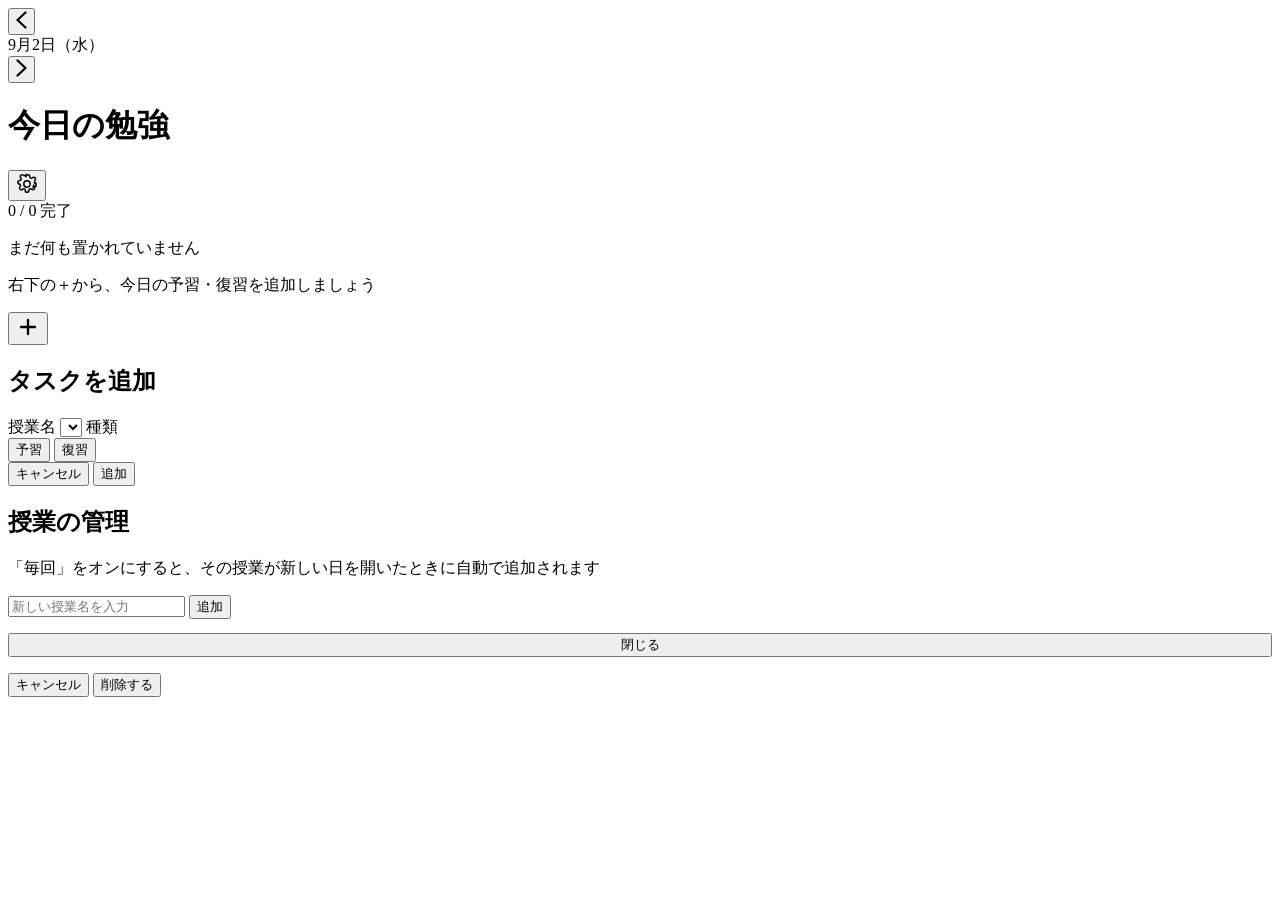
==== index.html @ 7f04d15c "Rename index 6.html to index.html" ====
<!DOCTYPE html>
<html lang="ja">
<head>
<meta charset="UTF-8" />
<meta name="viewport" content="width=device-width, initial-scale=1, maximum-scale=1, viewport-fit=cover" />
<meta name="apple-mobile-web-app-capable" content="yes" />
<meta name="apple-mobile-web-app-status-bar-style" content="default" />
<meta name="theme-color" content="#F5F6F4" />
<title>今日の勉強 – StudyFlow</title>
<link rel="stylesheet" href="style.css" />
</head>
<body>

<div id="app">

  <header class="topbar">
    <div class="date-nav">
      <button id="prevDate" class="date-arrow" aria-label="前の日">
        <svg width="11" height="18" viewBox="0 0 11 18" fill="none"><path d="M9.5 1.5L1.5 9L9.5 16.5" stroke="currentColor" stroke-width="2.2" stroke-linecap="round" stroke-linejoin="round"/></svg>
      </button>
      <div class="date-label" id="dateLabel">9月2日（水）</div>
      <button id="nextDate" class="date-arrow" aria-label="次の日">
        <svg width="11" height="18" viewBox="0 0 11 18" fill="none"><path d="M1.5 1.5L9.5 9L1.5 16.5" stroke="currentColor" stroke-width="2.2" stroke-linecap="round" stroke-linejoin="round"/></svg>
      </button>
    </div>

    <div class="header-row">
      <h1 id="pageTitle">今日の勉強</h1>
      <button id="settingsBtn" class="icon-btn-plain" aria-label="授業の管理">
        <svg width="22" height="22" viewBox="0 0 24 24" fill="none"><path d="M12 15.5a3.5 3.5 0 100-7 3.5 3.5 0 000 7z" stroke="currentColor" stroke-width="1.6"/><path d="M19.4 13a1.65 1.65 0 00.33 1.82l.06.06a2 2 0 11-2.83 2.83l-.06-.06a1.65 1.65 0 00-1.82-.33 1.65 1.65 0 00-1 1.51V19a2 2 0 11-4 0v-.09a1.65 1.65 0 00-1-1.51 1.65 1.65 0 00-1.82.33l-.06.06a2 2 0 11-2.83-2.83l.06-.06a1.65 1.65 0 00.33-1.82 1.65 1.65 0 00-1.51-1H4a2 2 0 110-4h.09a1.65 1.65 0 001.51-1 1.65 1.65 0 00-.33-1.82l-.06-.06a2 2 0 112.83-2.83l.06.06a1.65 1.65 0 001.82.33H10a1.65 1.65 0 001-1.51V4a2 2 0 114 0v.09a1.65 1.65 0 001 1.51 1.65 1.65 0 001.82-.33l.06-.06a2 2 0 112.83 2.83l-.06.06a1.65 1.65 0 00-.33 1.82V10a1.65 1.65 0 001.51 1H20a2 2 0 110 4h-.09a1.65 1.65 0 00-1.51 1z" stroke="currentColor" stroke-width="1.6" stroke-linecap="round" stroke-linejoin="round"/></svg>
      </button>
    </div>

    <div class="progress-row">
      <div class="progress-bar-track"><div class="progress-bar-fill" id="progressFill"></div></div>
      <div class="progress-text" id="progressLabel">0 / 0 完了</div>
    </div>
  </header>

  <main id="cardList" class="card-list"></main>

  <div id="emptyState" class="empty-state hidden">
    <p class="empty-title">まだ何も置かれていません</p>
    <p class="empty-sub">右下の＋から、今日の予習・復習を追加しましょう</p>
  </div>

  <button id="addBtn" class="fab" aria-label="タスクを追加">
    <svg width="24" height="24" viewBox="0 0 24 24" fill="none"><path d="M12 5v14M5 12h14" stroke="currentColor" stroke-width="2.3" stroke-linecap="round"/></svg>
  </button>
</div>

<!-- Add Task Sheet -->
<div id="addSheetOverlay" class="sheet-overlay hidden">
  <div class="sheet" id="addSheet">
    <div class="sheet-handle"></div>
    <h2 class="sheet-title">タスクを追加</h2>

    <label class="field-label" for="subjectSelect">授業名</label>
    <select id="subjectSelect" class="select-input"></select>

    <label class="field-label">種類</label>
    <div class="type-toggle">
      <button type="button" class="type-btn active" data-type="prep">予習</button>
      <button type="button" class="type-btn" data-type="review">復習</button>
    </div>

    <div class="sheet-actions">
      <button id="cancelAdd" class="btn btn-secondary">キャンセル</button>
      <button id="confirmAdd" class="btn btn-primary">追加</button>
    </div>
  </div>
</div>

<!-- Settings / Subject management sheet -->
<div id="settingsOverlay" class="sheet-overlay hidden">
  <div class="sheet sheet-tall" id="settingsSheet">
    <div class="sheet-handle"></div>
    <h2 class="sheet-title">授業の管理</h2>
    <p class="sheet-hint">「毎回」をオンにすると、その授業が新しい日を開いたときに自動で追加されます</p>

    <div id="subjectManageList" class="subject-manage-list"></div>

    <div class="new-subject-row">
      <input type="text" id="newSubjectInput" class="text-input" placeholder="新しい授業名を入力" />
      <button id="addSubjectBtn" class="btn btn-primary btn-compact">追加</button>
    </div>

    <button id="closeSettings" class="btn btn-secondary" style="margin-top:14px;width:100%;">閉じる</button>
  </div>
</div>

<!-- Generic confirm sheet (used for deletes) -->
<div id="confirmOverlay" class="sheet-overlay hidden">
  <div class="sheet sheet-confirm" id="confirmSheet">
    <p id="confirmMessage" class="confirm-message"></p>
    <div class="sheet-actions">
      <button id="confirmCancel" class="btn btn-secondary">キャンセル</button>
      <button id="confirmOk" class="btn btn-danger">削除する</button>
    </div>
  </div>
</div>

<script src="script.js"></script>
</body>
</html>
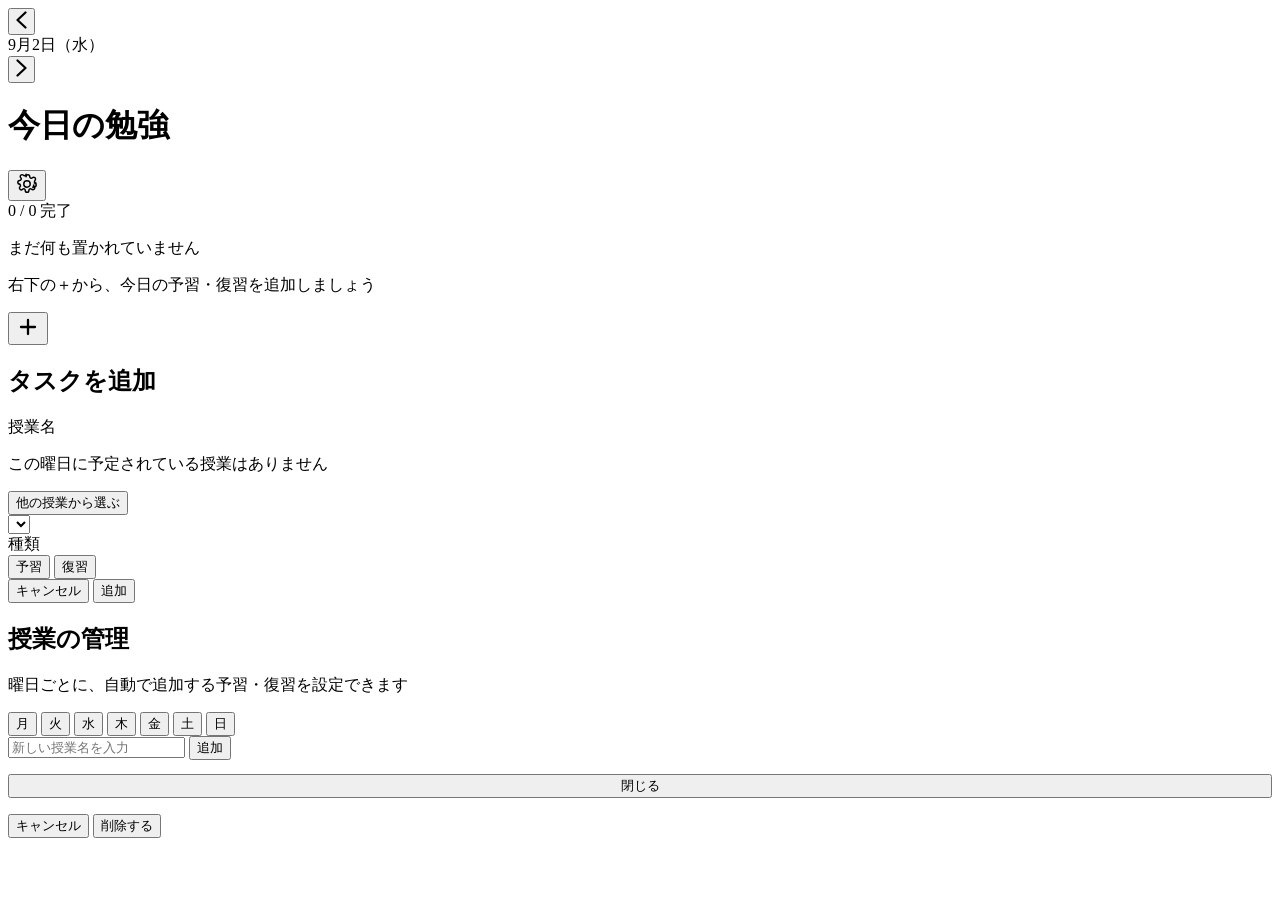
==== commit 47103e3e: "Rename index 7.html to index.html" ====
--- a/index.html
+++ b/index.html
@@ -55,8 +55,14 @@
     <div class="sheet-handle"></div>
     <h2 class="sheet-title">タスクを追加</h2>
 
-    <label class="field-label" for="subjectSelect">授業名</label>
-    <select id="subjectSelect" class="select-input"></select>
+    <div class="field-label" id="addSheetDayLabel">授業名</div>
+    <div id="subjectChips" class="chip-grid"></div>
+    <p id="noChipsMessage" class="no-chips-message hidden">この曜日に予定されている授業はありません</p>
+
+    <button type="button" id="toggleOtherSubjects" class="link-btn">他の授業から選ぶ</button>
+    <div id="otherSubjectsWrap" class="other-subjects-wrap hidden">
+      <select id="subjectSelect" class="select-input"></select>
+    </div>
 
     <label class="field-label">種類</label>
     <div class="type-toggle">
@@ -76,7 +82,17 @@
   <div class="sheet sheet-tall" id="settingsSheet">
     <div class="sheet-handle"></div>
     <h2 class="sheet-title">授業の管理</h2>
-    <p class="sheet-hint">「毎回」をオンにすると、その授業が新しい日を開いたときに自動で追加されます</p>
+    <p class="sheet-hint">曜日ごとに、自動で追加する予習・復習を設定できます</p>
+
+    <div class="weekday-tabs" id="weekdayTabs">
+      <button type="button" class="weekday-tab" data-day="mon">月</button>
+      <button type="button" class="weekday-tab" data-day="tue">火</button>
+      <button type="button" class="weekday-tab" data-day="wed">水</button>
+      <button type="button" class="weekday-tab" data-day="thu">木</button>
+      <button type="button" class="weekday-tab" data-day="fri">金</button>
+      <button type="button" class="weekday-tab" data-day="sat">土</button>
+      <button type="button" class="weekday-tab" data-day="sun">日</button>
+    </div>
 
     <div id="subjectManageList" class="subject-manage-list"></div>
 
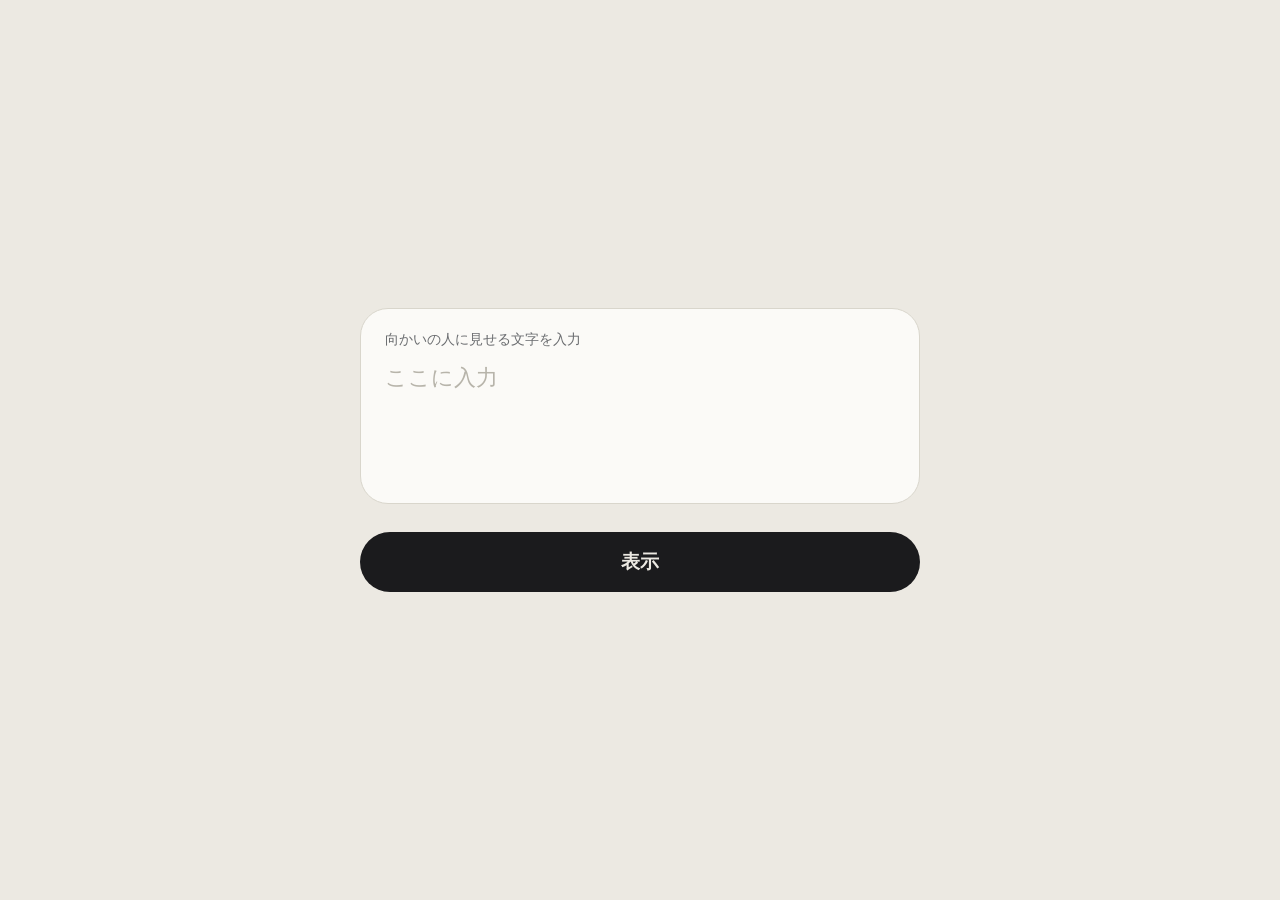
==== commit 6a22ef3c: "Add files via upload" ====
--- a/index.html
+++ b/index.html
@@ -1,121 +1,43 @@
 <!DOCTYPE html>
 <html lang="ja">
 <head>
-<meta charset="UTF-8" />
-<meta name="viewport" content="width=device-width, initial-scale=1, maximum-scale=1, viewport-fit=cover" />
-<meta name="apple-mobile-web-app-capable" content="yes" />
-<meta name="apple-mobile-web-app-status-bar-style" content="default" />
-<meta name="theme-color" content="#F5F6F4" />
-<title>今日の勉強 – StudyFlow</title>
-<link rel="stylesheet" href="style.css" />
+<meta charset="UTF-8">
+<meta name="viewport" content="width=device-width, initial-scale=1, maximum-scale=1, viewport-fit=cover">
+<meta name="theme-color" content="#ece9e2">
+<title>文字を見せる｜対面表示</title>
+<link rel="stylesheet" href="styles.css">
 </head>
 <body>
+  <div id="app">
 
-<div id="app">
+    <main id="inputScreen" class="screen input-screen">
+      <div class="input-card">
+        <label for="messageInput" class="input-label">向かいの人に見せる文字を入力</label>
+        <textarea
+          id="messageInput"
+          class="message-input"
+          rows="1"
+          placeholder="ここに入力"
+          enterkeyhint="done"
+          autocapitalize="off"
+          autocomplete="off"
+          spellcheck="false"
+        ></textarea>
+        <p id="errorMessage" class="error-message" hidden>文字を入力してください</p>
+      </div>
+      <button id="showButton" class="primary-button" type="button">表示</button>
+    </main>
 
-  <header class="topbar">
-    <div class="date-nav">
-      <button id="prevDate" class="date-arrow" aria-label="前の日">
-        <svg width="11" height="18" viewBox="0 0 11 18" fill="none"><path d="M9.5 1.5L1.5 9L9.5 16.5" stroke="currentColor" stroke-width="2.2" stroke-linecap="round" stroke-linejoin="round"/></svg>
-      </button>
-      <div class="date-label" id="dateLabel">9月2日（水）</div>
-      <button id="nextDate" class="date-arrow" aria-label="次の日">
-        <svg width="11" height="18" viewBox="0 0 11 18" fill="none"><path d="M1.5 1.5L9.5 9L1.5 16.5" stroke="currentColor" stroke-width="2.2" stroke-linecap="round" stroke-linejoin="round"/></svg>
-      </button>
-    </div>
+    <main id="displayScreen" class="screen display-screen" hidden>
+      <div class="stage">
+        <div class="rotator">
+          <div id="displayText" class="display-text"></div>
+        </div>
+      </div>
+      <button id="resetButton" class="secondary-button" type="button">もう一度入力</button>
+    </main>
 
-    <div class="header-row">
-      <h1 id="pageTitle">今日の勉強</h1>
-      <button id="settingsBtn" class="icon-btn-plain" aria-label="授業の管理">
-        <svg width="22" height="22" viewBox="0 0 24 24" fill="none"><path d="M12 15.5a3.5 3.5 0 100-7 3.5 3.5 0 000 7z" stroke="currentColor" stroke-width="1.6"/><path d="M19.4 13a1.65 1.65 0 00.33 1.82l.06.06a2 2 0 11-2.83 2.83l-.06-.06a1.65 1.65 0 00-1.82-.33 1.65 1.65 0 00-1 1.51V19a2 2 0 11-4 0v-.09a1.65 1.65 0 00-1-1.51 1.65 1.65 0 00-1.82.33l-.06.06a2 2 0 11-2.83-2.83l.06-.06a1.65 1.65 0 00.33-1.82 1.65 1.65 0 00-1.51-1H4a2 2 0 110-4h.09a1.65 1.65 0 001.51-1 1.65 1.65 0 00-.33-1.82l-.06-.06a2 2 0 112.83-2.83l.06.06a1.65 1.65 0 001.82.33H10a1.65 1.65 0 001-1.51V4a2 2 0 114 0v.09a1.65 1.65 0 001 1.51 1.65 1.65 0 001.82-.33l.06-.06a2 2 0 112.83 2.83l-.06.06a1.65 1.65 0 00-.33 1.82V10a1.65 1.65 0 001.51 1H20a2 2 0 110 4h-.09a1.65 1.65 0 00-1.51 1z" stroke="currentColor" stroke-width="1.6" stroke-linecap="round" stroke-linejoin="round"/></svg>
-      </button>
-    </div>
-
-    <div class="progress-row">
-      <div class="progress-bar-track"><div class="progress-bar-fill" id="progressFill"></div></div>
-      <div class="progress-text" id="progressLabel">0 / 0 完了</div>
-    </div>
-  </header>
-
-  <main id="cardList" class="card-list"></main>
-
-  <div id="emptyState" class="empty-state hidden">
-    <p class="empty-title">まだ何も置かれていません</p>
-    <p class="empty-sub">右下の＋から、今日の予習・復習を追加しましょう</p>
   </div>
-
-  <button id="addBtn" class="fab" aria-label="タスクを追加">
-    <svg width="24" height="24" viewBox="0 0 24 24" fill="none"><path d="M12 5v14M5 12h14" stroke="currentColor" stroke-width="2.3" stroke-linecap="round"/></svg>
-  </button>
-</div>
-
-<!-- Add Task Sheet -->
-<div id="addSheetOverlay" class="sheet-overlay hidden">
-  <div class="sheet" id="addSheet">
-    <div class="sheet-handle"></div>
-    <h2 class="sheet-title">タスクを追加</h2>
-
-    <div class="field-label" id="addSheetDayLabel">授業名</div>
-    <div id="subjectChips" class="chip-grid"></div>
-    <p id="noChipsMessage" class="no-chips-message hidden">この曜日に予定されている授業はありません</p>
-
-    <button type="button" id="toggleOtherSubjects" class="link-btn">他の授業から選ぶ</button>
-    <div id="otherSubjectsWrap" class="other-subjects-wrap hidden">
-      <select id="subjectSelect" class="select-input"></select>
-    </div>
-
-    <label class="field-label">種類</label>
-    <div class="type-toggle">
-      <button type="button" class="type-btn active" data-type="prep">予習</button>
-      <button type="button" class="type-btn" data-type="review">復習</button>
-    </div>
-
-    <div class="sheet-actions">
-      <button id="cancelAdd" class="btn btn-secondary">キャンセル</button>
-      <button id="confirmAdd" class="btn btn-primary">追加</button>
-    </div>
-  </div>
-</div>
-
-<!-- Settings / Subject management sheet -->
-<div id="settingsOverlay" class="sheet-overlay hidden">
-  <div class="sheet sheet-tall" id="settingsSheet">
-    <div class="sheet-handle"></div>
-    <h2 class="sheet-title">授業の管理</h2>
-    <p class="sheet-hint">曜日ごとに、自動で追加する予習・復習を設定できます</p>
-
-    <div class="weekday-tabs" id="weekdayTabs">
-      <button type="button" class="weekday-tab" data-day="mon">月</button>
-      <button type="button" class="weekday-tab" data-day="tue">火</button>
-      <button type="button" class="weekday-tab" data-day="wed">水</button>
-      <button type="button" class="weekday-tab" data-day="thu">木</button>
-      <button type="button" class="weekday-tab" data-day="fri">金</button>
-      <button type="button" class="weekday-tab" data-day="sat">土</button>
-      <button type="button" class="weekday-tab" data-day="sun">日</button>
-    </div>
-
-    <div id="subjectManageList" class="subject-manage-list"></div>
-
-    <div class="new-subject-row">
-      <input type="text" id="newSubjectInput" class="text-input" placeholder="新しい授業名を入力" />
-      <button id="addSubjectBtn" class="btn btn-primary btn-compact">追加</button>
-    </div>
-
-    <button id="closeSettings" class="btn btn-secondary" style="margin-top:14px;width:100%;">閉じる</button>
-  </div>
-</div>
-
-<!-- Generic confirm sheet (used for deletes) -->
-<div id="confirmOverlay" class="sheet-overlay hidden">
-  <div class="sheet sheet-confirm" id="confirmSheet">
-    <p id="confirmMessage" class="confirm-message"></p>
-    <div class="sheet-actions">
-      <button id="confirmCancel" class="btn btn-secondary">キャンセル</button>
-      <button id="confirmOk" class="btn btn-danger">削除する</button>
-    </div>
-  </div>
-</div>
-
-<script src="script.js"></script>
+  <script src="script.js"></script>
 </body>
 </html>
--- a/styles.css
+++ b/styles.css
@@ -0,0 +1,187 @@
+:root {
+  --ink: #1b1b1d;
+  --ink-soft: #6b6d70;
+  --paper: #ece9e2;
+  --paper-card: #fbfaf7;
+  --line: #d9d6cc;
+  --placeholder: #b7b4aa;
+  --stage-bg: #101113;
+  --stage-text: #f5f4f0;
+  --error: #b23b3b;
+  --radius-lg: 28px;
+  --font-ui: -apple-system, BlinkMacSystemFont, "Hiragino Kaku Gothic ProN",
+    "Hiragino Sans", "Yu Gothic UI", "Noto Sans JP", "Segoe UI", sans-serif;
+}
+
+* {
+  box-sizing: border-box;
+}
+
+html, body {
+  height: 100%;
+  margin: 0;
+  overflow: hidden;
+  overscroll-behavior: none;
+}
+
+body {
+  background: var(--paper);
+  color: var(--ink);
+  font-family: var(--font-ui);
+  -webkit-font-smoothing: antialiased;
+  -webkit-tap-highlight-color: transparent;
+}
+
+#app {
+  height: 100vh;
+  height: 100dvh;
+}
+
+.screen {
+  display: flex;
+  flex-direction: column;
+  align-items: center;
+  justify-content: center;
+  height: 100%;
+  gap: 28px;
+  padding-top: max(28px, env(safe-area-inset-top));
+  padding-right: max(20px, env(safe-area-inset-right));
+  padding-bottom: max(28px, env(safe-area-inset-bottom));
+  padding-left: max(20px, env(safe-area-inset-left));
+}
+
+/* ---------- Input screen ---------- */
+
+.input-card {
+  width: 100%;
+  max-width: 560px;
+  background: var(--paper-card);
+  border: 1px solid var(--line);
+  border-radius: var(--radius-lg);
+  padding: 22px 22px 16px;
+  display: flex;
+  flex-direction: column;
+  gap: 10px;
+}
+
+.input-label {
+  font-size: 14px;
+  color: var(--ink-soft);
+  margin: 0 2px;
+}
+
+.message-input {
+  width: 100%;
+  min-height: 128px;
+  max-height: 40vh;
+  resize: none;
+  border: none;
+  outline: none;
+  background: transparent;
+  font-family: inherit;
+  font-size: 22px;
+  line-height: 1.55;
+  color: var(--ink);
+  overflow-y: auto;
+  touch-action: manipulation;
+}
+
+.message-input::placeholder {
+  color: var(--placeholder);
+}
+
+.error-message {
+  margin: 0 2px;
+  font-size: 14px;
+  color: var(--error);
+}
+
+.primary-button {
+  width: 100%;
+  max-width: 560px;
+  min-height: 60px;
+  border: none;
+  border-radius: 999px;
+  background: var(--ink);
+  color: var(--paper);
+  font-family: inherit;
+  font-size: 19px;
+  font-weight: 600;
+  letter-spacing: 0.02em;
+  cursor: pointer;
+  touch-action: manipulation;
+}
+
+.primary-button:active {
+  transform: scale(0.97);
+}
+
+/* ---------- Display screen ---------- */
+
+.display-screen {
+  background: var(--stage-bg);
+  color: var(--stage-text);
+  gap: 20px;
+}
+
+.stage {
+  flex: 1;
+  width: 100%;
+  min-height: 0;
+  display: flex;
+  align-items: center;
+  justify-content: center;
+  padding: 28px 16px;
+  overflow: hidden;
+}
+
+.rotator {
+  transform: rotate(180deg);
+  max-width: 100%;
+}
+
+.display-text {
+  white-space: pre-wrap;
+  word-break: break-word;
+  overflow-wrap: anywhere;
+  text-align: center;
+  font-weight: 800;
+  line-height: 1.3;
+  letter-spacing: 0.01em;
+}
+
+.secondary-button {
+  min-height: 52px;
+  padding: 0 30px;
+  border: 1px solid rgba(245, 244, 240, 0.32);
+  border-radius: 999px;
+  background: transparent;
+  color: var(--stage-text);
+  font-family: inherit;
+  font-size: 16px;
+  font-weight: 500;
+  cursor: pointer;
+  touch-action: manipulation;
+}
+
+.secondary-button:active {
+  background: rgba(245, 244, 240, 0.1);
+}
+
+[hidden] {
+  display: none !important;
+}
+
+@media (orientation: landscape) and (max-height: 480px) {
+  .screen {
+    gap: 14px;
+    padding-top: max(16px, env(safe-area-inset-top));
+    padding-bottom: max(16px, env(safe-area-inset-bottom));
+  }
+  .input-card {
+    padding: 14px 18px 10px;
+  }
+  .message-input {
+    min-height: 72px;
+  }
+}
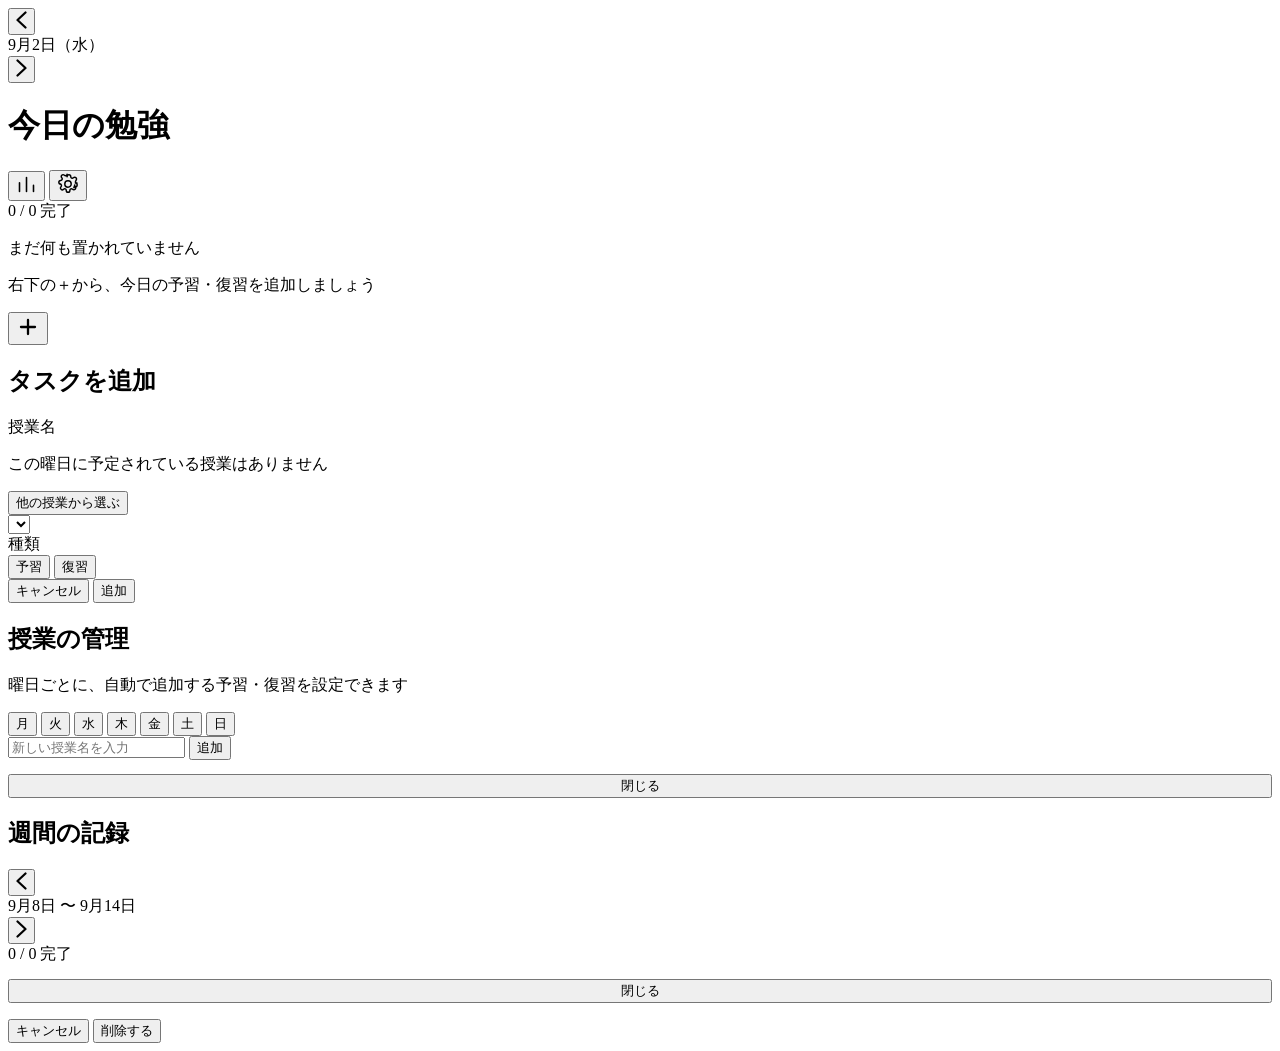
==== commit 8c8a7077: "Rename index 6.html to index.html" ====
--- a/index.html
+++ b/index.html
@@ -1,43 +1,153 @@
 <!DOCTYPE html>
 <html lang="ja">
 <head>
-<meta charset="UTF-8">
-<meta name="viewport" content="width=device-width, initial-scale=1, maximum-scale=1, viewport-fit=cover">
-<meta name="theme-color" content="#ece9e2">
-<title>文字を見せる｜対面表示</title>
-<link rel="stylesheet" href="styles.css">
+<meta charset="UTF-8" />
+<meta name="viewport" content="width=device-width, initial-scale=1, maximum-scale=1, viewport-fit=cover" />
+<meta name="apple-mobile-web-app-capable" content="yes" />
+<meta name="apple-mobile-web-app-status-bar-style" content="default" />
+<meta name="theme-color" content="#F5F6F4" />
+<title>今日の勉強 – StudyFlow</title>
+<link rel="stylesheet" href="style.css" />
 </head>
 <body>
-  <div id="app">
 
-    <main id="inputScreen" class="screen input-screen">
-      <div class="input-card">
-        <label for="messageInput" class="input-label">向かいの人に見せる文字を入力</label>
-        <textarea
-          id="messageInput"
-          class="message-input"
-          rows="1"
-          placeholder="ここに入力"
-          enterkeyhint="done"
-          autocapitalize="off"
-          autocomplete="off"
-          spellcheck="false"
-        ></textarea>
-        <p id="errorMessage" class="error-message" hidden>文字を入力してください</p>
+<div id="app">
+
+  <header class="topbar">
+    <div class="date-nav">
+      <button id="prevDate" class="date-arrow" aria-label="前の日">
+        <svg width="11" height="18" viewBox="0 0 11 18" fill="none"><path d="M9.5 1.5L1.5 9L9.5 16.5" stroke="currentColor" stroke-width="2.2" stroke-linecap="round" stroke-linejoin="round"/></svg>
+      </button>
+      <div class="date-label" id="dateLabel">9月2日（水）</div>
+      <button id="nextDate" class="date-arrow" aria-label="次の日">
+        <svg width="11" height="18" viewBox="0 0 11 18" fill="none"><path d="M1.5 1.5L9.5 9L1.5 16.5" stroke="currentColor" stroke-width="2.2" stroke-linecap="round" stroke-linejoin="round"/></svg>
+      </button>
+    </div>
+
+    <div class="header-row">
+      <h1 id="pageTitle">今日の勉強</h1>
+      <div class="header-actions">
+        <button id="weeklyBtn" class="icon-btn-plain" aria-label="週間の記録">
+          <svg width="21" height="21" viewBox="0 0 24 24" fill="none"><path d="M4 20V10M12 20V4M20 20v-7" stroke="currentColor" stroke-width="1.8" stroke-linecap="round" stroke-linejoin="round"/></svg>
+        </button>
+        <button id="settingsBtn" class="icon-btn-plain" aria-label="授業の管理">
+          <svg width="22" height="22" viewBox="0 0 24 24" fill="none"><path d="M12 15.5a3.5 3.5 0 100-7 3.5 3.5 0 000 7z" stroke="currentColor" stroke-width="1.6"/><path d="M19.4 13a1.65 1.65 0 00.33 1.82l.06.06a2 2 0 11-2.83 2.83l-.06-.06a1.65 1.65 0 00-1.82-.33 1.65 1.65 0 00-1 1.51V19a2 2 0 11-4 0v-.09a1.65 1.65 0 00-1-1.51 1.65 1.65 0 00-1.82.33l-.06.06a2 2 0 11-2.83-2.83l.06-.06a1.65 1.65 0 00.33-1.82 1.65 1.65 0 00-1.51-1H4a2 2 0 110-4h.09a1.65 1.65 0 001.51-1 1.65 1.65 0 00-.33-1.82l-.06-.06a2 2 0 112.83-2.83l.06.06a1.65 1.65 0 001.82.33H10a1.65 1.65 0 001-1.51V4a2 2 0 114 0v.09a1.65 1.65 0 001 1.51 1.65 1.65 0 001.82-.33l.06-.06a2 2 0 112.83 2.83l-.06.06a1.65 1.65 0 00-.33 1.82V10a1.65 1.65 0 001.51 1H20a2 2 0 110 4h-.09a1.65 1.65 0 00-1.51 1z" stroke="currentColor" stroke-width="1.6" stroke-linecap="round" stroke-linejoin="round"/></svg>
+        </button>
       </div>
-      <button id="showButton" class="primary-button" type="button">表示</button>
-    </main>
+    </div>
 
-    <main id="displayScreen" class="screen display-screen" hidden>
-      <div class="stage">
-        <div class="rotator">
-          <div id="displayText" class="display-text"></div>
-        </div>
-      </div>
-      <button id="resetButton" class="secondary-button" type="button">もう一度入力</button>
-    </main>
+    <div class="progress-row">
+      <div class="progress-bar-track"><div class="progress-bar-fill" id="progressFill"></div></div>
+      <div class="progress-text" id="progressLabel">0 / 0 完了</div>
+    </div>
+  </header>
 
+  <main id="cardList" class="card-list"></main>
+
+  <div id="emptyState" class="empty-state hidden">
+    <p class="empty-title">まだ何も置かれていません</p>
+    <p class="empty-sub">右下の＋から、今日の予習・復習を追加しましょう</p>
   </div>
-  <script src="script.js"></script>
+
+  <button id="addBtn" class="fab" aria-label="タスクを追加">
+    <svg width="24" height="24" viewBox="0 0 24 24" fill="none"><path d="M12 5v14M5 12h14" stroke="currentColor" stroke-width="2.3" stroke-linecap="round"/></svg>
+  </button>
+</div>
+
+<!-- Add Task Sheet -->
+<div id="addSheetOverlay" class="sheet-overlay hidden">
+  <div class="sheet" id="addSheet">
+    <div class="sheet-handle"></div>
+    <h2 class="sheet-title">タスクを追加</h2>
+
+    <div class="field-label" id="addSheetDayLabel">授業名</div>
+    <div id="subjectChips" class="chip-grid"></div>
+    <p id="noChipsMessage" class="no-chips-message hidden">この曜日に予定されている授業はありません</p>
+
+    <button type="button" id="toggleOtherSubjects" class="link-btn">他の授業から選ぶ</button>
+    <div id="otherSubjectsWrap" class="other-subjects-wrap hidden">
+      <select id="subjectSelect" class="select-input"></select>
+    </div>
+
+    <label class="field-label">種類</label>
+    <div class="type-toggle">
+      <button type="button" class="type-btn active" data-type="prep">予習</button>
+      <button type="button" class="type-btn" data-type="review">復習</button>
+    </div>
+
+    <div class="sheet-actions">
+      <button id="cancelAdd" class="btn btn-secondary">キャンセル</button>
+      <button id="confirmAdd" class="btn btn-primary">追加</button>
+    </div>
+  </div>
+</div>
+
+<!-- Settings / Subject management sheet -->
+<div id="settingsOverlay" class="sheet-overlay hidden">
+  <div class="sheet sheet-tall" id="settingsSheet">
+    <div class="sheet-handle"></div>
+    <h2 class="sheet-title">授業の管理</h2>
+    <p class="sheet-hint">曜日ごとに、自動で追加する予習・復習を設定できます</p>
+
+    <div class="weekday-tabs" id="weekdayTabs">
+      <button type="button" class="weekday-tab" data-day="mon">月</button>
+      <button type="button" class="weekday-tab" data-day="tue">火</button>
+      <button type="button" class="weekday-tab" data-day="wed">水</button>
+      <button type="button" class="weekday-tab" data-day="thu">木</button>
+      <button type="button" class="weekday-tab" data-day="fri">金</button>
+      <button type="button" class="weekday-tab" data-day="sat">土</button>
+      <button type="button" class="weekday-tab" data-day="sun">日</button>
+    </div>
+
+    <div id="subjectManageList" class="subject-manage-list"></div>
+
+    <div class="new-subject-row">
+      <input type="text" id="newSubjectInput" class="text-input" placeholder="新しい授業名を入力" />
+      <button id="addSubjectBtn" class="btn btn-primary btn-compact">追加</button>
+    </div>
+
+    <button id="closeSettings" class="btn btn-secondary" style="margin-top:14px;width:100%;">閉じる</button>
+  </div>
+</div>
+
+<!-- Weekly summary sheet -->
+<div id="weeklyOverlay" class="sheet-overlay hidden">
+  <div class="sheet sheet-tall" id="weeklySheet">
+    <div class="sheet-handle"></div>
+    <h2 class="sheet-title">週間の記録</h2>
+
+    <div class="week-nav">
+      <button id="prevWeek" class="date-arrow" aria-label="前の週">
+        <svg width="11" height="18" viewBox="0 0 11 18" fill="none"><path d="M9.5 1.5L1.5 9L9.5 16.5" stroke="currentColor" stroke-width="2.2" stroke-linecap="round" stroke-linejoin="round"/></svg>
+      </button>
+      <div class="week-range" id="weekRangeLabel">9月8日 〜 9月14日</div>
+      <button id="nextWeek" class="date-arrow" aria-label="次の週">
+        <svg width="11" height="18" viewBox="0 0 11 18" fill="none"><path d="M1.5 1.5L9.5 9L1.5 16.5" stroke="currentColor" stroke-width="2.2" stroke-linecap="round" stroke-linejoin="round"/></svg>
+      </button>
+    </div>
+
+    <div class="week-total-row">
+      <div class="progress-bar-track"><div class="progress-bar-fill" id="weekTotalFill"></div></div>
+      <div class="progress-text" id="weekTotalLabel">0 / 0 完了</div>
+    </div>
+
+    <div id="weekDayList" class="week-day-list"></div>
+
+    <button id="closeWeekly" class="btn btn-secondary" style="margin-top:14px;width:100%;">閉じる</button>
+  </div>
+</div>
+
+<!-- Generic confirm sheet (used for deletes) -->
+<div id="confirmOverlay" class="sheet-overlay hidden">
+  <div class="sheet sheet-confirm" id="confirmSheet">
+    <p id="confirmMessage" class="confirm-message"></p>
+    <div class="sheet-actions">
+      <button id="confirmCancel" class="btn btn-secondary">キャンセル</button>
+      <button id="confirmOk" class="btn btn-danger">削除する</button>
+    </div>
+  </div>
+</div>
+
+<script src="script.js"></script>
 </body>
 </html>
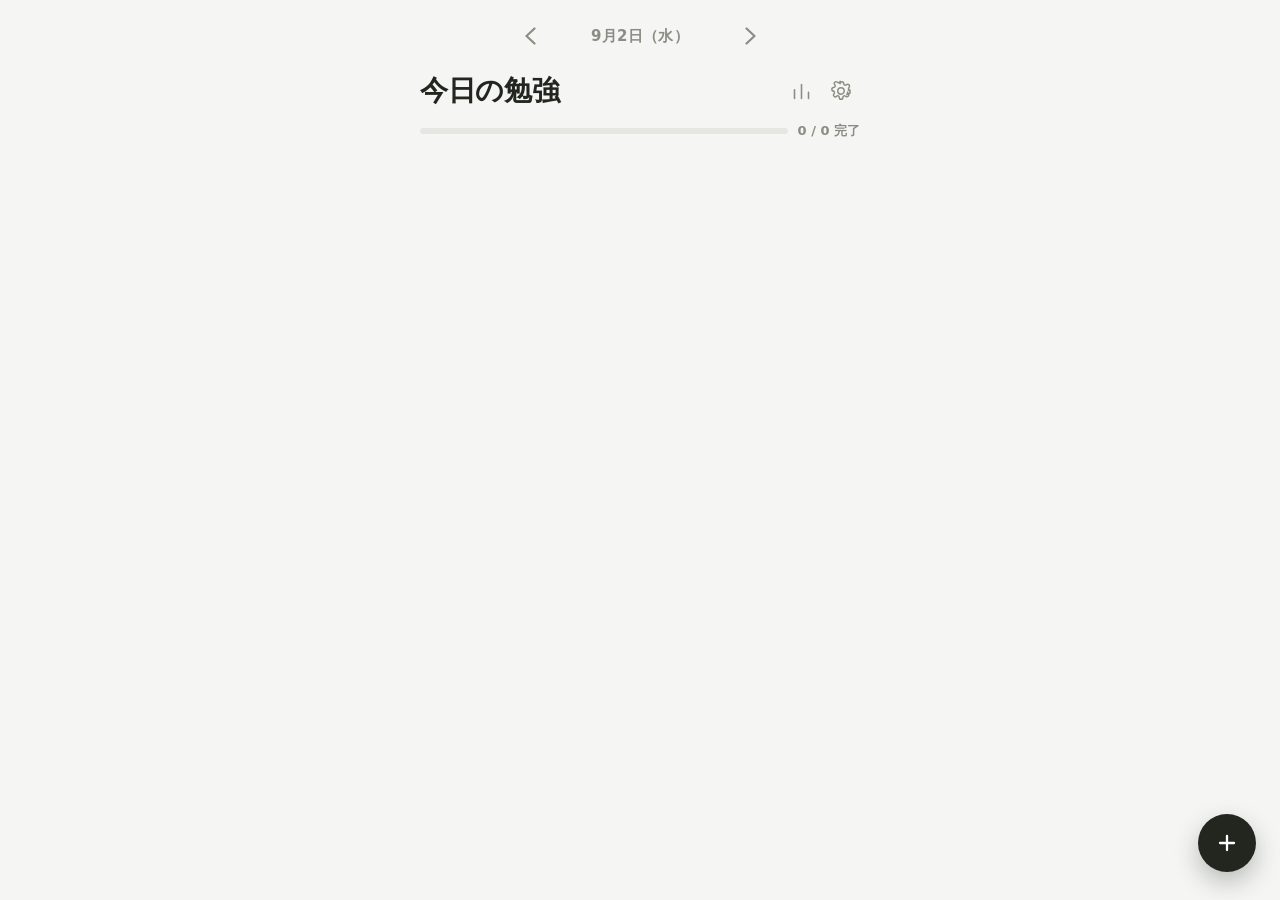
==== commit a47425f9: "Rename index 7.html to index.html" ====
--- a/index.html
+++ b/index.html
@@ -6,6 +6,9 @@
 <meta name="apple-mobile-web-app-capable" content="yes" />
 <meta name="apple-mobile-web-app-status-bar-style" content="default" />
 <meta name="theme-color" content="#F5F6F4" />
+<link rel="icon" href="favicon-32.png" sizes="32x32" type="image/png" />
+<link rel="apple-touch-icon" href="icon-180.png" />
+<link rel="manifest" href="manifest.json" />
 <title>今日の勉強 – StudyFlow</title>
 <link rel="stylesheet" href="style.css" />
 </head>
--- a/style.css
+++ b/style.css
@@ -0,0 +1,666 @@
+:root {
+  --bg: #F5F6F4;
+  --surface: #FFFFFF;
+  --border: #E6E7E3;
+  --ink: #23261F;
+  --ink-soft: #8A8D84;
+  --ink-faint: #C4C6BF;
+  --prep: #4C6EDB;
+  --prep-tint: #EEF1FC;
+  --review: #C97A2E;
+  --review-tint: #FBF1E6;
+  --done: #4E9A6E;
+  --danger: #C25450;
+  --radius-lg: 20px;
+  --radius-md: 14px;
+  --radius-sm: 10px;
+  --safe-top: env(safe-area-inset-top, 0px);
+  --safe-bottom: env(safe-area-inset-bottom, 0px);
+}
+
+* { box-sizing: border-box; -webkit-tap-highlight-color: transparent; }
+
+button, select, input, .chip, .link-btn {
+  touch-action: manipulation;
+}
+
+html, body {
+  margin: 0;
+  padding: 0;
+  background: var(--bg);
+  color: var(--ink);
+  font-family: -apple-system, BlinkMacSystemFont, "SF Pro Text", "Hiragino Sans", "Hiragino Kaku Gothic ProN", "Yu Gothic", system-ui, sans-serif;
+  -webkit-font-smoothing: antialiased;
+  overscroll-behavior-y: contain;
+  height: 100%;
+}
+
+body.no-scroll { overflow: hidden; touch-action: none; }
+
+#app {
+  max-width: 480px;
+  margin: 0 auto;
+  min-height: 100vh;
+  min-height: 100dvh;
+  display: flex;
+  flex-direction: column;
+  position: relative;
+}
+
+/* ---------- Header ---------- */
+
+.topbar {
+  padding: calc(14px + var(--safe-top)) 20px 14px;
+  background: var(--bg);
+  position: sticky;
+  top: 0;
+  z-index: 20;
+}
+
+.date-nav {
+  display: flex;
+  align-items: center;
+  justify-content: center;
+  gap: 18px;
+  margin-bottom: 14px;
+}
+
+.date-arrow {
+  border: none;
+  background: none;
+  color: var(--ink-soft);
+  padding: 12px;
+  min-width: 44px;
+  min-height: 44px;
+  display: flex;
+  align-items: center;
+  justify-content: center;
+  cursor: pointer;
+  border-radius: 50%;
+}
+.date-arrow:active { background: var(--border); }
+
+.date-label {
+  font-size: 15px;
+  font-weight: 600;
+  color: var(--ink-soft);
+  min-width: 140px;
+  text-align: center;
+  letter-spacing: 0.02em;
+}
+
+.header-row {
+  display: flex;
+  align-items: center;
+  justify-content: space-between;
+  margin-bottom: 12px;
+}
+
+.header-row h1 {
+  font-size: 28px;
+  font-weight: 700;
+  margin: 0;
+  letter-spacing: -0.01em;
+}
+
+.header-actions {
+  display: flex;
+  align-items: center;
+  gap: 2px;
+}
+
+.icon-btn-plain {
+  border: none;
+  background: none;
+  color: var(--ink-soft);
+  padding: 8px;
+  cursor: pointer;
+  border-radius: 50%;
+  display: flex;
+}
+.icon-btn-plain:active { background: var(--border); }
+
+.progress-row {
+  display: flex;
+  align-items: center;
+  gap: 10px;
+}
+
+.progress-bar-track {
+  flex: 1;
+  height: 6px;
+  background: var(--border);
+  border-radius: 4px;
+  overflow: hidden;
+}
+.progress-bar-fill {
+  height: 100%;
+  width: 0%;
+  background: var(--done);
+  border-radius: 4px;
+  transition: width 280ms ease;
+}
+.progress-text {
+  font-size: 13px;
+  font-weight: 600;
+  color: var(--ink-soft);
+  white-space: nowrap;
+}
+
+/* ---------- Card list ---------- */
+
+.card-list {
+  flex: 1;
+  padding: 4px 16px calc(120px + var(--safe-bottom));
+  display: flex;
+  flex-direction: column;
+  gap: 10px;
+}
+
+.card {
+  background: var(--surface);
+  border: 1px solid var(--border);
+  border-radius: var(--radius-lg);
+  padding: 16px 14px;
+  display: flex;
+  align-items: center;
+  gap: 12px;
+  user-select: none;
+  -webkit-user-select: none;
+  -webkit-touch-callout: none;
+  transition: box-shadow 180ms ease, transform 180ms ease, background 180ms ease;
+  will-change: transform;
+}
+
+.card.dragging {
+  box-shadow: 0 14px 30px rgba(35, 38, 31, 0.16);
+  transform: scale(1.03);
+  transition: none;
+  background: var(--surface);
+}
+
+.card-placeholder {
+  border-radius: var(--radius-lg);
+  background: rgba(35, 38, 31, 0.04);
+  border: 1.5px dashed var(--border);
+}
+
+.check-btn {
+  flex: none;
+  width: 30px;
+  height: 30px;
+  border-radius: 50%;
+  border: 2px solid var(--ink-faint);
+  background: none;
+  display: flex;
+  align-items: center;
+  justify-content: center;
+  cursor: pointer;
+  padding: 0;
+  color: transparent;
+}
+.check-btn svg { width: 15px; height: 15px; }
+
+.card.done .check-btn {
+  border-color: var(--done);
+  background: var(--done);
+  color: #fff;
+}
+
+.card-body {
+  flex: 1;
+  min-width: 0;
+  display: flex;
+  flex-direction: column;
+  gap: 5px;
+}
+
+.subject-name {
+  font-size: 16.5px;
+  font-weight: 600;
+  color: var(--ink);
+  line-height: 1.3;
+  overflow: hidden;
+  text-overflow: ellipsis;
+  white-space: nowrap;
+}
+
+.card.done .subject-name {
+  color: var(--ink-faint);
+  text-decoration: line-through;
+  text-decoration-color: var(--ink-faint);
+}
+
+.task-type {
+  align-self: flex-start;
+  font-size: 12px;
+  font-weight: 700;
+  padding: 2px 9px;
+  border-radius: 20px;
+  letter-spacing: 0.02em;
+}
+.task-type.type-prep { color: var(--prep); background: var(--prep-tint); }
+.task-type.type-review { color: var(--review); background: var(--review-tint); }
+.card.done .task-type { opacity: 0.5; }
+
+.drag-handle {
+  flex: none;
+  width: 22px;
+  height: 30px;
+  display: flex;
+  align-items: center;
+  justify-content: center;
+  color: var(--ink-faint);
+  letter-spacing: -1px;
+  font-size: 19px;
+  line-height: 1;
+  cursor: grab;
+}
+
+/* ---------- Empty state ---------- */
+
+.empty-state {
+  flex: 1;
+  display: flex;
+  flex-direction: column;
+  align-items: center;
+  justify-content: center;
+  text-align: center;
+  padding: 40px 40px calc(140px + var(--safe-bottom));
+  margin-top: -60px;
+}
+.empty-state.hidden { display: none; }
+.empty-title {
+  font-size: 16px;
+  font-weight: 600;
+  color: var(--ink-soft);
+  margin: 0 0 6px;
+}
+.empty-sub {
+  font-size: 14px;
+  color: var(--ink-faint);
+  margin: 0;
+  line-height: 1.5;
+}
+
+/* ---------- FAB ---------- */
+
+.fab {
+  position: fixed;
+  right: 24px;
+  bottom: calc(28px + var(--safe-bottom));
+  width: 58px;
+  height: 58px;
+  border-radius: 50%;
+  border: none;
+  background: var(--ink);
+  color: #fff;
+  display: flex;
+  align-items: center;
+  justify-content: center;
+  box-shadow: 0 10px 24px rgba(35, 38, 31, 0.28);
+  cursor: pointer;
+  z-index: 30;
+}
+.fab:active { transform: scale(0.94); }
+
+/* ---------- Bottom sheets ---------- */
+
+.sheet-overlay {
+  position: fixed;
+  inset: 0;
+  background: rgba(20, 21, 17, 0.36);
+  display: flex;
+  align-items: flex-end;
+  justify-content: center;
+  z-index: 100;
+  opacity: 1;
+  transition: opacity 200ms ease;
+}
+.sheet-overlay.hidden { display: none; }
+
+.sheet {
+  background: var(--bg);
+  width: 100%;
+  max-width: 480px;
+  border-radius: 24px 24px 0 0;
+  padding: 10px 22px calc(26px + var(--safe-bottom));
+  max-height: 82vh;
+  overflow-y: auto;
+  animation: sheet-up 220ms ease;
+}
+.sheet-tall { max-height: 88vh; }
+.sheet-confirm { border-radius: 20px; margin: 0 20px calc(20px + var(--safe-bottom)); padding: 24px 22px; }
+
+@keyframes sheet-up {
+  from { transform: translateY(24px); opacity: 0.6; }
+  to { transform: translateY(0); opacity: 1; }
+}
+
+.sheet-handle {
+  width: 38px;
+  height: 4px;
+  background: var(--border);
+  border-radius: 3px;
+  margin: 6px auto 14px;
+}
+
+.sheet-title {
+  font-size: 19px;
+  font-weight: 700;
+  margin: 0 0 16px;
+}
+
+.sheet-hint {
+  font-size: 12.5px;
+  color: var(--ink-soft);
+  margin: -8px 0 14px;
+  line-height: 1.5;
+}
+
+.field-label {
+  display: block;
+  font-size: 13px;
+  font-weight: 600;
+  color: var(--ink-soft);
+  margin: 0 0 8px;
+}
+
+.select-input, .text-input {
+  width: 100%;
+  padding: 13px 14px;
+  border-radius: var(--radius-md);
+  border: 1px solid var(--border);
+  background: var(--surface);
+  font-size: 16px;
+  color: var(--ink);
+  margin-bottom: 18px;
+  font-family: inherit;
+}
+
+.chip-grid {
+  display: flex;
+  flex-wrap: wrap;
+  gap: 8px;
+  margin-bottom: 10px;
+}
+
+.chip {
+  padding: 11px 16px;
+  border-radius: 20px;
+  border: 1.5px solid var(--border);
+  background: var(--surface);
+  font-size: 14.5px;
+  font-weight: 600;
+  color: var(--ink);
+  cursor: pointer;
+}
+.chip.active {
+  border-color: var(--ink);
+  background: var(--ink);
+  color: #fff;
+}
+
+.no-chips-message {
+  font-size: 13.5px;
+  color: var(--ink-soft);
+  margin: 4px 0 12px;
+}
+
+.link-btn {
+  border: none;
+  background: none;
+  color: var(--prep);
+  font-size: 13.5px;
+  font-weight: 700;
+  padding: 4px 0 14px;
+  cursor: pointer;
+  display: block;
+}
+
+.other-subjects-wrap.hidden { display: none; }
+.other-subjects-wrap .select-input { margin-bottom: 6px; }
+
+.week-nav {
+  display: flex;
+  align-items: center;
+  justify-content: center;
+  gap: 14px;
+  margin-bottom: 16px;
+}
+.week-range {
+  font-size: 15px;
+  font-weight: 700;
+  min-width: 170px;
+  text-align: center;
+}
+
+.week-total-row {
+  display: flex;
+  align-items: center;
+  gap: 10px;
+  margin-bottom: 18px;
+}
+
+.week-day-list {
+  display: flex;
+  flex-direction: column;
+  gap: 8px;
+  margin-bottom: 6px;
+}
+
+.week-day-row {
+  display: flex;
+  align-items: center;
+  gap: 12px;
+  background: var(--surface);
+  border: 1px solid var(--border);
+  border-radius: var(--radius-md);
+  padding: 12px 14px;
+  cursor: pointer;
+}
+.week-day-row.is-today { border-color: var(--ink); }
+
+.week-day-label {
+  flex: none;
+  width: 56px;
+  font-size: 13.5px;
+  font-weight: 700;
+  color: var(--ink);
+}
+
+.week-day-row .progress-bar-track {
+  flex: 1;
+  height: 6px;
+}
+.week-day-row .progress-bar-track.small .progress-bar-fill { background: var(--prep); }
+
+.week-day-count {
+  flex: none;
+  font-size: 12.5px;
+  font-weight: 600;
+  color: var(--ink-soft);
+  min-width: 46px;
+  text-align: right;
+}
+
+.weekday-tabs {
+  display: flex;
+  gap: 6px;
+  margin-bottom: 16px;
+  overflow-x: auto;
+}
+
+.weekday-tab {
+  flex: 1;
+  padding: 9px 0;
+  border-radius: var(--radius-sm);
+  border: 1.5px solid var(--border);
+  background: var(--surface);
+  font-size: 14px;
+  font-weight: 700;
+  color: var(--ink-soft);
+  cursor: pointer;
+}
+.weekday-tab.active {
+  border-color: var(--ink);
+  background: var(--ink);
+  color: #fff;
+}
+
+.type-toggle {
+  display: flex;
+  gap: 10px;
+  margin-bottom: 22px;
+}
+
+.type-btn {
+  flex: 1;
+  padding: 13px 0;
+  border-radius: var(--radius-md);
+  border: 1.5px solid var(--border);
+  background: var(--surface);
+  font-size: 15px;
+  font-weight: 700;
+  color: var(--ink-soft);
+  cursor: pointer;
+}
+.type-btn[data-type="prep"].active { border-color: var(--prep); color: var(--prep); background: var(--prep-tint); }
+.type-btn[data-type="review"].active { border-color: var(--review); color: var(--review); background: var(--review-tint); }
+
+.sheet-actions {
+  display: flex;
+  gap: 10px;
+}
+
+.btn {
+  flex: 1;
+  padding: 14px 0;
+  border-radius: var(--radius-md);
+  border: none;
+  font-size: 15.5px;
+  font-weight: 700;
+  cursor: pointer;
+  font-family: inherit;
+}
+.btn-primary { background: var(--ink); color: #fff; }
+.btn-primary:active { opacity: 0.85; }
+.btn-secondary { background: var(--border); color: var(--ink); }
+.btn-secondary:active { opacity: 0.85; }
+.btn-danger { background: var(--danger); color: #fff; }
+.btn-danger:active { opacity: 0.85; }
+.btn-compact { flex: none; padding: 13px 18px; }
+
+.confirm-message {
+  font-size: 15px;
+  line-height: 1.6;
+  margin: 4px 0 20px;
+  color: var(--ink);
+}
+
+/* ---------- Subject management ---------- */
+
+.subject-manage-list {
+  display: flex;
+  flex-direction: column;
+  gap: 8px;
+  margin-bottom: 16px;
+}
+
+.subject-row {
+  background: var(--surface);
+  border: 1px solid var(--border);
+  border-radius: var(--radius-md);
+  padding: 12px 14px;
+}
+
+.subject-row-top {
+  display: flex;
+  align-items: center;
+  justify-content: space-between;
+  gap: 8px;
+  margin-bottom: 10px;
+}
+
+.subject-row-name {
+  font-size: 15px;
+  font-weight: 600;
+  overflow: hidden;
+  text-overflow: ellipsis;
+  white-space: nowrap;
+}
+
+.subject-row-actions {
+  display: flex;
+  gap: 4px;
+  flex: none;
+}
+
+.icon-btn {
+  border: none;
+  background: none;
+  color: var(--ink-soft);
+  width: 30px;
+  height: 30px;
+  border-radius: 8px;
+  display: flex;
+  align-items: center;
+  justify-content: center;
+  cursor: pointer;
+}
+.icon-btn:active { background: var(--border); }
+.icon-btn svg { width: 16px; height: 16px; }
+
+.subject-row-toggles {
+  display: flex;
+  gap: 16px;
+}
+
+.switch-label {
+  display: flex;
+  align-items: center;
+  gap: 7px;
+  font-size: 13px;
+  color: var(--ink-soft);
+  font-weight: 600;
+}
+
+.switch {
+  position: relative;
+  width: 36px;
+  height: 21px;
+  flex: none;
+}
+.switch input { opacity: 0; width: 0; height: 0; }
+.switch-track {
+  position: absolute;
+  inset: 0;
+  background: var(--border);
+  border-radius: 20px;
+  transition: background 180ms ease;
+}
+.switch-track::before {
+  content: "";
+  position: absolute;
+  width: 17px;
+  height: 17px;
+  left: 2px;
+  top: 2px;
+  background: #fff;
+  border-radius: 50%;
+  transition: transform 180ms ease;
+  box-shadow: 0 1px 3px rgba(0,0,0,0.2);
+}
+.switch input:checked + .switch-track { background: var(--done); }
+.switch input:checked + .switch-track::before { transform: translateX(15px); }
+
+.new-subject-row {
+  display: flex;
+  gap: 8px;
+}
+.new-subject-row .text-input { margin-bottom: 0; }
+
+@media (max-width: 340px) {
+  .header-row h1 { font-size: 24px; }
+  .date-label { min-width: 120px; }
+}
